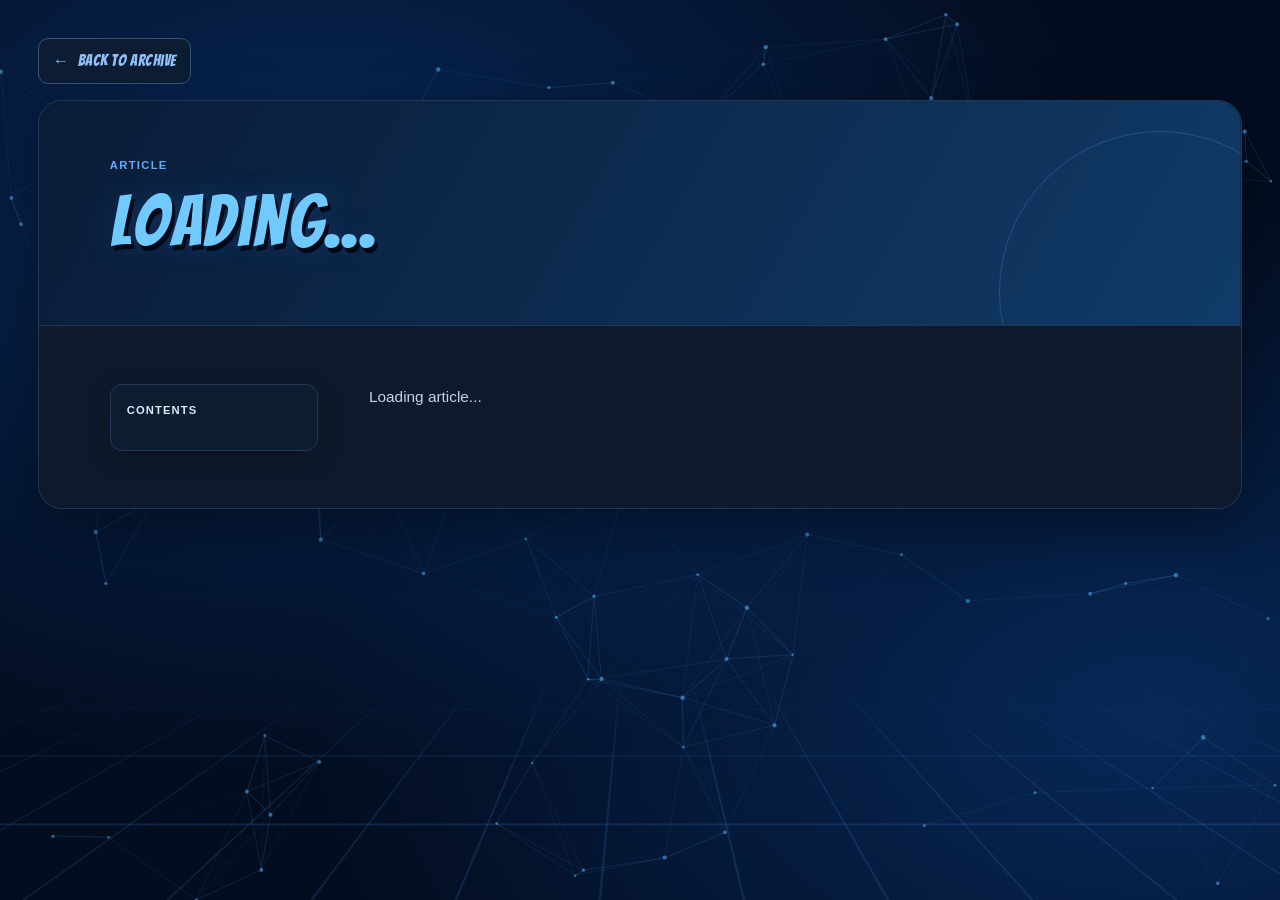
==== article.html @ d3d992bc "push" ====
<!DOCTYPE html>
<html lang="vi" data-theme="dark">
  <head>
    <meta charset="UTF-8" />
    <meta name="viewport" content="width=device-width, initial-scale=1.0" />
    <meta name="description" content="Security article detail page." />
    <title>Article</title>
    <link rel="icon" type="image/png" href="assets/images/monogram-logo.png" />
    <link rel="preload" href="assets/fonts/Bangers-Regular.ttf" as="font" type="font/ttf" crossorigin />
    <link rel="stylesheet" href="assets/css/styles.css?v=20260917-2" />
  </head>
  <body>
    <div class="network-background" aria-hidden="true">
      <canvas id="network-canvas"></canvas>
    </div>
    <main class="article-detail">
      <div class="article-toolbar">
        <a class="back-link" id="article-back" href="index.html">Back to archive</a>
      </div>

      <article class="detail-frame">
        <header class="detail-header">
          <p class="eyebrow" id="article-meta">Article</p>
          <h1 id="article-title">Loading...</h1>
          <time id="article-date"></time>
        </header>

        <div class="article-layout">
          <aside class="article-toc" id="article-toc-panel" aria-labelledby="toc-title">
            <p id="toc-title">Contents</p>
            <nav id="article-toc" aria-label="Mục lục bài viết"></nav>
          </aside>

          <div class="markdown-body" id="article-content">
            <p>Loading article...</p>
          </div>
        </div>
      </article>
    </main>

    <script src="assets/js/network.js?v=20260917-2"></script>
    <script src="assets/js/article.js"></script>
  </body>
</html>
---- assets/css/styles.css ----
@font-face {
  font-family: "Bangers";
  src: url("../fonts/Bangers-Regular.ttf") format("truetype");
  font-style: normal;
  font-weight: 400;
  font-display: swap;
}

:root {
  color-scheme: dark;
  --blue-950: #0b1830;
  --blue-900: #102447;
  --blue-800: #173b73;
  --blue-700: #1f57a8;
  --blue-600: #2872d4;
  --blue-500: #3b8bf0;
  --blue-400: #64a7f7;
  --blue-300: #9dcafb;
  --blue-200: #c9e2fc;
  --blue-100: #e6f2ff;
  --blue-50: #f3f8ff;
  --ink: #13213a;
  --muted: #65738a;
  --subtle: #92a0b4;
  --paper: #ffffff;
  --canvas: #f4f8fd;
  --surface: #f8fbff;
  --line: #dfe9f5;
  --line-strong: #cbdcee;
  --success: #25a875;
  --warning: #db8b27;
  --danger: #d85a70;
  --violet: #7b6bd6;
  --shadow-xs: 0 1px 2px rgba(21, 57, 97, 0.04);
  --shadow-sm: 0 8px 24px rgba(31, 87, 168, 0.07);
  --shadow-md: 0 20px 55px rgba(24, 68, 124, 0.12);
  --radius-sm: 10px;
  --radius-md: 16px;
  --radius-lg: 24px;
}

* { box-sizing: border-box; }

html { min-height: 100%; scroll-behavior: smooth; }

body {
  min-height: 100%;
  margin: 0;
  overflow-x: hidden;
  color: var(--ink);
  background: radial-gradient(circle at 10% 0%, rgba(100, 167, 247, 0.14), transparent 27rem), var(--canvas);
  font-family: Inter, "Segoe UI Variable", "Segoe UI", Roboto, Helvetica, Arial, sans-serif;
  font-size: 15px;
  line-height: 1.65;
  -webkit-font-smoothing: antialiased;
}

a { color: inherit; text-decoration: none; }
button, input { font: inherit; }
button, a { -webkit-tap-highlight-color: transparent; }
img { max-width: 100%; }

button:focus-visible,
a:focus-visible,
input:focus-visible { outline: 3px solid rgba(59, 139, 240, 0.23); outline-offset: 3px; }

h1, h2, h3, h4, p { margin-top: 0; }

.sr-only {
  position: absolute;
  width: 1px;
  height: 1px;
  padding: 0;
  margin: -1px;
  overflow: hidden;
  clip: rect(0, 0, 0, 0);
  white-space: nowrap;
  border: 0;
}

.app-shell { position: relative; width: 100%; min-height: 100svh; }

.profile-backdrop {
  position: fixed;
  inset: 0;
  z-index: 40;
  border: 0;
  background: rgba(11, 24, 48, 0.38);
  cursor: pointer;
  opacity: 0;
  pointer-events: none;
  transition: opacity 200ms ease;
  backdrop-filter: blur(5px);
}

.app-shell.profile-open .profile-backdrop { opacity: 1; pointer-events: auto; }

.profile-card {
  position: fixed;
  top: 1rem;
  left: 1rem;
  z-index: 50;
  display: flex;
  width: min(22rem, calc(100vw - 2rem));
  height: calc(100svh - 2rem);
  min-height: 34rem;
  flex-direction: column;
  border: 1px solid rgba(255, 255, 255, 0.14);
  border-radius: var(--radius-lg);
  padding: 2rem;
  overflow: auto;
  color: #fff;
  background: radial-gradient(circle at 80% 10%, rgba(100, 167, 247, 0.27), transparent 18rem), linear-gradient(160deg, #173b73 0%, #0b1830 72%);
  box-shadow: 0 32px 90px rgba(7, 27, 58, 0.3);
  transform: translateX(calc(-100% - 3rem));
  transition: transform 260ms cubic-bezier(0.2, 0.8, 0.2, 1);
}

.app-shell.profile-open .profile-card { transform: translateX(0); }

.profile-close {
  position: absolute;
  top: 1.1rem;
  right: 1.1rem;
  display: grid;
  width: 2.35rem;
  height: 2.35rem;
  place-items: center;
  border: 1px solid rgba(255, 255, 255, 0.14);
  border-radius: 50%;
  color: #ddebff;
  background: rgba(255, 255, 255, 0.07);
  cursor: pointer;
  font-size: 1.35rem;
  line-height: 1;
  transition: background 160ms ease, transform 160ms ease;
}

.profile-close:hover { background: rgba(255, 255, 255, 0.14); transform: rotate(6deg); }

.avatar {
  display: grid;
  width: 5.5rem;
  height: 5.5rem;
  margin-bottom: 1.35rem;
  place-items: center;
  border: 4px solid rgba(255, 255, 255, 0.13);
  border-radius: 22px;
  overflow: hidden;
  background: var(--blue-950);
  box-shadow: 0 14px 35px rgba(0, 0, 0, 0.2);
}

.avatar img,
.profile-toggle img { display: block; width: 100%; height: 100%; object-fit: cover; object-position: center; }

.role,
.eyebrow,
.card-kicker {
  margin-bottom: 0.55rem;
  color: var(--blue-600);
  font-size: 0.7rem;
  font-weight: 800;
  letter-spacing: 0.12em;
  text-transform: uppercase;
}

.profile-card .role { color: var(--blue-300); }
.profile-card h1 { margin-bottom: 0.6rem; font-size: 1.65rem; letter-spacing: -0.035em; line-height: 1.2; }
.bio, .project-item p, .lab-copy p, .blog-card p { color: var(--muted); }
.profile-card .bio { color: #b8c9df; font-size: 0.9rem; }

.profile-stats { display: grid; gap: 0; margin: 1.5rem 0; border-top: 1px solid rgba(255, 255, 255, 0.11); }
.profile-stats div { display: flex; align-items: center; justify-content: space-between; gap: 1rem; border-bottom: 1px solid rgba(255, 255, 255, 0.11); padding: 0.82rem 0; }
.profile-stats dt { color: #fff; font-size: 0.85rem; font-weight: 700; }
.profile-stats dd { margin: 0; color: #8fa6c3; font-size: 0.75rem; }

.skill-stack,
.profile-links,
.function-nav,
.tag-list,
.team-values { display: flex; flex-wrap: wrap; gap: 0.5rem; }

.skill-stack span,
.tag-list span,
.team-values span {
  border: 1px solid var(--blue-200);
  border-radius: 999px;
  padding: 0.26rem 0.62rem;
  color: var(--blue-700);
  background: var(--blue-50);
  font-size: 0.72rem;
  font-weight: 700;
}

.profile-card .skill-stack span { border-color: rgba(157, 202, 251, 0.22); color: #cbe4ff; background: rgba(100, 167, 247, 0.09); }
.profile-links { margin-top: auto; padding-top: 1.5rem; }

.profile-links a {
  flex: 1 1 6rem;
  border: 1px solid rgba(157, 202, 251, 0.2);
  border-radius: var(--radius-sm);
  padding: 0.65rem;
  color: #d8eaff;
  text-align: center;
  background: rgba(255, 255, 255, 0.04);
  font-size: 0.8rem;
  font-weight: 700;
  transition: color 160ms ease, background 160ms ease, border-color 160ms ease;
}

.profile-links a:hover { border-color: var(--blue-300); color: var(--blue-950); background: var(--blue-200); }

.workspace { display: grid; min-width: 0; min-height: 100svh; grid-template-rows: auto minmax(0, 1fr); }

.topbar {
  position: sticky;
  top: 0;
  z-index: 20;
  display: grid;
  min-height: 5.25rem;
  grid-template-columns: auto minmax(11rem, 1fr) auto;
  align-items: center;
  gap: 1rem;
  border-bottom: 1px solid rgba(203, 220, 238, 0.82);
  padding: 0.8rem clamp(1rem, 4vw, 4.5rem);
  background: rgba(255, 255, 255, 0.88);
  box-shadow: 0 1px 0 rgba(255, 255, 255, 0.8);
  backdrop-filter: blur(18px) saturate(145%);
}

.profile-toggle {
  position: relative;
  display: grid;
  width: 3.15rem;
  height: 3.15rem;
  place-items: center;
  border: 3px solid #fff;
  border-radius: 14px;
  padding: 0;
  overflow: visible;
  background: var(--blue-100);
  box-shadow: 0 0 0 1px var(--line-strong), var(--shadow-sm);
  cursor: pointer;
  transition: box-shadow 160ms ease, transform 160ms ease;
}

.profile-toggle img { border-radius: 10px; }
.profile-toggle:hover { box-shadow: 0 0 0 1px var(--blue-300), 0 10px 25px rgba(31, 87, 168, 0.15); transform: translateY(-2px); }

.profile-status { position: absolute; right: -0.15rem; bottom: -0.15rem; width: 0.78rem; height: 0.78rem; border: 2px solid #fff; border-radius: 50%; background: var(--success); }
.topbar-title { min-width: 0; }

.topbar-title span {
  display: block;
  margin-bottom: 0.12rem;
  overflow: hidden;
  color: var(--blue-600);
  font-size: 0.67rem;
  font-weight: 800;
  letter-spacing: 0.105em;
  text-overflow: ellipsis;
  text-transform: uppercase;
  white-space: nowrap;
}

.topbar h2 { margin-bottom: 0; color: var(--blue-950); font-size: 1.12rem; letter-spacing: -0.02em; line-height: 1.25; }

.function-nav { flex-wrap: nowrap; gap: 0.3rem; border: 1px solid var(--line); border-radius: 14px; padding: 0.3rem; background: var(--surface); }

.nav-button {
  display: flex;
  min-height: 2.65rem;
  align-items: center;
  gap: 0.45rem;
  border: 0;
  border-radius: 10px;
  padding: 0.52rem 0.78rem;
  color: var(--muted);
  background: transparent;
  cursor: pointer;
  font-size: 0.82rem;
  font-weight: 700;
  transition: color 160ms ease, background 160ms ease, box-shadow 160ms ease;
}

.nav-button svg { width: 1rem; height: 1rem; fill: none; stroke: currentColor; stroke-linecap: round; stroke-linejoin: round; stroke-width: 1.8; }
.nav-button:hover, .nav-button:focus-visible { color: var(--blue-700); background: var(--blue-100); }
.nav-button.active { color: #fff; background: linear-gradient(135deg, var(--blue-600), var(--blue-500)); box-shadow: 0 7px 16px rgba(40, 114, 212, 0.24); }

.panel-frame {
  position: relative;
  min-width: 0;
  min-height: 0;
  overflow: hidden;
  background: transparent;
}

.panel-frame::before {
  position: absolute;
  inset: 0;
  content: "";
  z-index: 0;
  background: transparent;
  transition: background 320ms ease;
  pointer-events: none;
}

.panel-frame[data-active-panel="team"],
.panel-frame:has(.content-panel.active[data-panel-content="team"]) {
  background: transparent;
}

.panel-frame[data-active-panel="team"]::before,
.panel-frame:has(.content-panel.active[data-panel-content="team"])::before {
  background: transparent;
}

.content-panel { position: relative; z-index: 2; width: min(1360px, 100%); min-height: calc(100svh - 5.25rem); margin: 0 auto; padding: clamp(2.25rem, 5vw, 5rem) clamp(1rem, 4vw, 4.5rem); }
.content-panel[hidden] { display: none; }

.panel-heading,
.writeups-header {
  position: relative;
  display: flex;
  min-height: 12.5rem;
  align-items: flex-end;
  justify-content: space-between;
  gap: 2rem;
  border: 1px solid rgba(157, 202, 251, 0.7);
  border-radius: var(--radius-lg);
  margin-bottom: 1.5rem;
  padding: clamp(1.35rem, 3.25vw, 2.15rem);
  overflow: hidden;
  background: linear-gradient(110deg, rgba(255, 255, 255, 0.9), rgba(244, 249, 255, 0.68));
  box-shadow: 0 18px 45px rgba(31, 87, 168, 0.1);
  backdrop-filter: blur(18px) saturate(130%);
}
.panel-heading::after,
.writeups-header::after {
  position: absolute;
  top: 1.25rem;
  right: 1.25rem;
  width: 3rem;
  height: 3px;
  border-radius: 999px;
  content: "";
  background: linear-gradient(90deg, var(--blue-500), var(--blue-300));
}
.panel-heading > div, .writeups-header > div:first-child { max-width: 45rem; }

.panel-heading h3,
.writeups-header h3,
.team-identity h3 { margin-bottom: 0.65rem; color: var(--blue-950); font-size: clamp(2rem, 4vw, 3.45rem); font-weight: 750; letter-spacing: -0.055em; line-height: 1; }

.panel-summary { max-width: 42rem; margin-bottom: 0; color: var(--muted); font-size: clamp(0.94rem, 1.5vw, 1.05rem); }

.archive-count { display: flex; min-width: 10.5rem; align-items: center; gap: 0.8rem; border: 1px solid rgba(157, 202, 251, 0.65); border-radius: 14px; padding: 0.8rem 0.95rem; background: rgba(255, 255, 255, 0.76); box-shadow: var(--shadow-xs); backdrop-filter: blur(10px); }
.archive-count strong { color: var(--blue-600); font-size: 1.7rem; font-variant-numeric: tabular-nums; letter-spacing: -0.06em; line-height: 1; }
.archive-count span { border-left: 1px solid var(--line); padding-left: 0.95rem; color: var(--muted); font-size: 0.69rem; font-weight: 700; letter-spacing: 0.055em; line-height: 1.35; text-transform: uppercase; }

.writeup-tools { display: grid; grid-template-columns: minmax(0, 1fr) minmax(16rem, 21rem); align-items: center; gap: 1rem; border: 1px solid rgba(203, 220, 238, 0.8); border-radius: var(--radius-md); margin-bottom: 1rem; padding: 0.85rem; background: rgba(248, 251, 255, 0.72); }
.tournament-filter { display: flex; min-width: 0; align-items: center; gap: 0.7rem; padding: 0.2rem 0.1rem; overflow-x: auto; scrollbar-width: thin; }
.writeup-view-label { display: flex; min-width: 0; flex-direction: column; line-height: 1.35; }
.writeup-view-label strong { color: var(--blue-900); font-size: 0.8rem; letter-spacing: 0.02em; }
.writeup-view-label small { color: var(--muted); font-size: 0.72rem; }
.writeup-back { flex: 0 0 auto; border: 1px solid var(--blue-200); border-radius: 9px; padding: 0.48rem 0.72rem; color: var(--blue-700); background: var(--blue-50); cursor: pointer; font-size: 0.74rem; font-weight: 800; transition: border-color 160ms ease, background 160ms ease, transform 160ms ease; }
.writeup-back::before { margin-right: 0.35rem; content: "←"; }
.writeup-back:hover, .writeup-back:focus-visible { border-color: var(--blue-400); background: var(--blue-100); transform: translateX(-2px); }
.writeup-current-event { min-width: 0; overflow: hidden; color: var(--muted); font-size: 0.76rem; font-weight: 750; text-overflow: ellipsis; white-space: nowrap; }
.writeup-search { position: relative; }
.writeup-search::before { position: absolute; top: 50%; left: 1rem; width: 0.72rem; height: 0.72rem; border: 2px solid var(--subtle); border-radius: 50%; content: ""; transform: translateY(-62%); pointer-events: none; }
.writeup-search::after { position: absolute; top: 55%; left: 1.74rem; width: 0.42rem; height: 2px; border-radius: 2px; content: ""; background: var(--subtle); transform: rotate(45deg); pointer-events: none; }

.writeup-search input { width: 100%; height: 3rem; border: 1px solid var(--line-strong); border-radius: 12px; padding: 0 1rem 0 2.8rem; color: var(--ink); background: rgba(255, 255, 255, 0.9); box-shadow: var(--shadow-xs); outline: 0; transition: border-color 160ms ease, box-shadow 160ms ease; }
.writeup-search input:focus { border-color: var(--blue-400); box-shadow: 0 0 0 4px rgba(59, 139, 240, 0.1); }
.writeup-search input::placeholder { color: var(--subtle); }

.filter-chip,
.achievement-tab { flex: 0 0 auto; min-height: 2.6rem; border: 1px solid var(--line); border-radius: 10px; padding: 0.48rem 0.82rem; color: var(--muted); background: rgba(255, 255, 255, 0.74); cursor: pointer; font-size: 0.76rem; font-weight: 750; transition: border-color 160ms ease, color 160ms ease, background 160ms ease, transform 160ms ease; }

.filter-chip:hover, .filter-chip:focus-visible, .filter-chip.active,
.achievement-tab:hover, .achievement-tab:focus-visible, .achievement-tab.active { border-color: var(--blue-300); color: var(--blue-700); background: var(--blue-100); }
.filter-chip.active, .achievement-tab.active { box-shadow: inset 0 0 0 1px rgba(59, 139, 240, 0.08); }

.writeup-grid,
.lab-grid,
.blog-grid { display: grid; grid-template-columns: repeat(3, minmax(0, 1fr)); gap: 1rem; }
.lab-grid { max-width: 68rem; grid-template-columns: repeat(2, minmax(0, 1fr)); }

.writeup-card,
.lab-card,
.blog-card { position: relative; display: flex; min-height: 14.5rem; flex-direction: column; border: 1px solid rgba(201, 220, 241, 0.92); border-radius: var(--radius-md); padding: 1.35rem; overflow: hidden; background: linear-gradient(145deg, rgba(255, 255, 255, 0.96), rgba(242, 248, 255, 0.9)); box-shadow: 0 10px 28px rgba(31, 87, 168, 0.07); backdrop-filter: blur(10px); transition: border-color 180ms ease, box-shadow 180ms ease, transform 180ms ease; }

.event-card { width: 100%; color: inherit; cursor: pointer; text-align: left; }
.event-label { color: var(--blue-600); font-weight: 850; }
.event-categories { display: flex; flex-wrap: wrap; gap: 0.4rem; margin-top: 0.15rem; }
.event-categories .category { border: 1px solid var(--blue-200); border-radius: 999px; padding: 0.18rem 0.52rem; background: rgba(255, 255, 255, 0.72); font-size: 0.68rem; }
.event-open { margin-top: auto; padding-top: 1.15rem; color: var(--blue-700); font-size: 0.76rem; font-weight: 800; }

.writeup-card::before, .lab-card::before, .blog-card::before { position: absolute; inset: 0 0 auto; width: auto; height: 3px; content: ""; background: linear-gradient(90deg, var(--blue-600), var(--blue-300) 58%, transparent); opacity: 0.85; transition: opacity 180ms ease; }
.writeup-card::after, .lab-card::after, .blog-card::after { position: absolute; right: 1.2rem; bottom: 1.2rem; width: 2.15rem; height: 2.15rem; border-radius: 50%; color: var(--blue-600); content: "↗"; background: var(--blue-100); text-align: center; font-size: 1rem; font-weight: 700; line-height: 2.15rem; }
.writeup-card.event-card::after { content: "→"; }

.writeup-card:hover, .writeup-card:focus-visible,
.lab-card:hover, .lab-card:focus-visible,
.blog-card:hover, .blog-card:focus-visible { border-color: var(--blue-300); box-shadow: var(--shadow-sm); transform: translateY(-4px); }
.writeup-card:hover::before, .lab-card:hover::before, .blog-card:hover::before { opacity: 1; }
.writeup-card[hidden] { display: none; }

.writeup-meta, .blog-meta, .lab-meta, .lab-footer { display: flex; align-items: center; justify-content: space-between; gap: 0.75rem; }
.writeup-meta, .blog-meta { color: var(--muted); font-size: 0.69rem; font-weight: 700; letter-spacing: 0.045em; text-transform: uppercase; }
.category { color: var(--blue-600); font-weight: 800; }
.category.reversing { color: var(--violet); }
.category.pwn { color: var(--danger); }

.writeup-card h4, .lab-copy h4, .blog-card h4 { margin: 1.3rem 0 0.65rem; color: var(--blue-950); font-size: 1.18rem; letter-spacing: -0.025em; line-height: 1.35; }
.writeup-card time { margin-top: auto; padding-top: 1.2rem; color: var(--subtle); font-size: 0.76rem; font-weight: 650; }
.writeup-card.event-card time { margin-top: 0; padding-top: 0.25rem; }

.empty-search, .lab-empty, .load-error { grid-column: 1 / -1; border: 1px dashed var(--blue-300); border-radius: var(--radius-md); padding: 2.2rem; color: var(--muted); background: rgba(255, 255, 255, 0.65); text-align: center; }
.empty-search strong, .lab-empty strong { display: block; margin-bottom: 0.25rem; color: var(--blue-900); }
.empty-search p { margin: 0; }

.project-list { display: grid; gap: 0.85rem; }
.project-item { display: grid; grid-template-columns: minmax(0, 1fr) minmax(15rem, auto); align-items: center; gap: 2rem; border: 1px solid var(--line); border-radius: var(--radius-md); padding: 1.5rem; background: rgba(255, 255, 255, 0.92); box-shadow: var(--shadow-xs); transition: border-color 180ms ease, box-shadow 180ms ease, transform 180ms ease; }
.project-item:hover { border-color: var(--blue-300); box-shadow: var(--shadow-sm); transform: translateY(-2px); }
.project-item h4 { margin-bottom: 0.45rem; color: var(--blue-950); font-size: 1.15rem; letter-spacing: -0.02em; }
.project-item p:last-child { margin-bottom: 0; }
.project-aside { display: flex; flex-direction: column; align-items: flex-end; gap: 0.9rem; }
.tag-list { justify-content: flex-end; }
.project-read { display: inline-flex; align-items: center; gap: 0.4rem; color: var(--blue-600); font-size: 0.8rem; font-weight: 800; }
.project-read::after { content: "→"; transition: transform 160ms ease; }
.project-read:hover::after { transform: translateX(3px); }

.lab-card { min-height: 18rem; }
.lab-meta { color: var(--muted); font-size: 0.72rem; font-weight: 750; }
.lab-copy .card-kicker {
  display: inline-flex;
  width: fit-content;
  align-items: center;
  gap: 0.4rem;
  margin: 1.1rem 0 0;
  border: 1px solid var(--blue-200);
  border-radius: 999px;
  padding: 0.22rem 0.62rem;
  color: var(--blue-700);
  background: var(--blue-50);
  font-size: 0.7rem;
  font-weight: 750;
  letter-spacing: 0.015em;
  text-transform: none;
}
.lab-copy .card-kicker::before {
  width: 0.38rem;
  height: 0.38rem;
  border-radius: 50%;
  content: "";
  background: var(--blue-500);
  box-shadow: 0 0 0 3px rgba(59, 139, 240, 0.1);
}
.lab-copy h4 { margin-top: 0.8rem; }
.lab-copy p:last-child { margin-bottom: 0; font-size: 0.86rem; }
.lab-footer {
  display: grid;
  grid-template-columns: minmax(0, 1fr);
  justify-items: start;
  gap: 0.85rem;
  margin-top: auto;
  padding-top: 1.25rem;
  padding-right: 2.7rem;
}
.lab-footer .tag-list { width: 100%; justify-content: flex-start; }
.lab-footer .tag-list span { padding-inline: 0.7rem; }

.lab-difficulty, .lab-status { display: inline-flex; align-items: center; border: 1px solid var(--line-strong); border-radius: 999px; padding: 0.22rem 0.56rem; font-size: 0.67rem; font-weight: 800; text-transform: uppercase; }
.lab-difficulty.easy { border-color: #b7e4d2; color: #21805f; background: #edfaf5; }
.lab-difficulty.medium { border-color: #f2d09f; color: #9b621e; background: #fff8ed; }
.lab-difficulty.hard { border-color: #efbcc5; color: #a23c50; background: #fff2f5; }
.lab-difficulty.insane { border-color: #cec4ef; color: #6755ad; background: #f5f2ff; }
.lab-status { border: 0; padding-left: 0; color: var(--muted); background: transparent; }
.lab-status::before { width: 0.44rem; height: 0.44rem; margin-right: 0.42rem; border-radius: 50%; content: ""; background: var(--subtle); }
.lab-status.completed::before { background: var(--success); box-shadow: 0 0 0 4px rgba(37, 168, 117, 0.1); }
.lab-status.active::before, .lab-status.in-progress::before { background: var(--blue-500); box-shadow: 0 0 0 4px rgba(59, 139, 240, 0.1); }

.blog-card { min-height: 17rem; }
.blog-meta span { color: var(--blue-600); }
.blog-card p { margin-bottom: 1.25rem; font-size: 0.88rem; }
.blog-card .tag-list { margin-top: auto; padding-right: 2.7rem; justify-content: flex-start; }

.team-layout { display: grid; grid-template-columns: minmax(18rem, 0.72fr) minmax(0, 1.28fr); gap: clamp(1.5rem, 5vw, 5rem); }
.team-identity {
  position: relative;
  display: flex;
  min-height: 30rem;
  align-self: start;
  flex-direction: column;
  border: 1px solid rgba(100, 167, 247, 0.35);
  border-radius: var(--radius-lg);
  padding: clamp(1.5rem, 4vw, 2.5rem);
  overflow: hidden;
  color: #fff;
  background: linear-gradient(145deg, rgba(5, 23, 49, 0.76), rgba(7, 40, 78, 0.44));
  box-shadow: 0 24px 55px rgba(8, 35, 70, 0.22);
  backdrop-filter: blur(16px) saturate(125%);
}
.team-title-row { display: flex; align-items: center; gap: 1rem; }
.team-logo { width: 4.5rem; height: 4.5rem; border: 4px solid rgba(255, 255, 255, 0.78); border-radius: 18px; object-fit: cover; background: #fff; box-shadow: 0 10px 28px rgba(0, 0, 0, 0.24); }
.team-identity h3 { margin-bottom: 0; color: #fff; font-size: clamp(1.9rem, 3vw, 2.65rem); font-weight: 730; letter-spacing: -0.045em; line-height: 1.1; text-shadow: 0 4px 18px rgba(0, 0, 0, 0.32); }
.team-description-box { margin-top: 2rem; border: 1px solid rgba(157, 202, 251, 0.25); border-left: 3px solid #63c8ff; border-radius: 0 var(--radius-sm) var(--radius-sm) 0; padding: 1rem 1.2rem; background: rgba(6, 30, 61, 0.58); box-shadow: 0 12px 30px rgba(0, 0, 0, 0.14); backdrop-filter: blur(12px); }
.team-description-box span { display: block; margin-bottom: 0.25rem; color: #80d4ff; font-size: 0.68rem; font-weight: 800; letter-spacing: 0.1em; text-transform: uppercase; }
.team-description-box strong { color: #fff; font-size: 1.05rem; }
.team-quote { max-width: 20rem; margin: auto 0 0; color: #d2e8fb; font-size: 0.86rem; font-style: italic; text-shadow: 0 2px 10px rgba(0, 0, 0, 0.3); }
.team-achievements { min-width: 0; padding-top: 0.5rem; }
.panel-frame[data-active-panel="team"] .team-achievements .eyebrow,
.panel-frame:has(.content-panel.active[data-panel-content="team"]) .team-achievements .eyebrow { color: var(--blue-700); }
.panel-frame[data-active-panel="team"] .achievement-heading h4,
.panel-frame:has(.content-panel.active[data-panel-content="team"]) .achievement-heading h4 { color: var(--blue-950); }
.panel-frame[data-active-panel="team"] .achievement-heading a,
.panel-frame:has(.content-panel.active[data-panel-content="team"]) .achievement-heading a { color: var(--blue-700); }
.panel-frame[data-active-panel="team"] .achievement-note,
.panel-frame:has(.content-panel.active[data-panel-content="team"]) .achievement-note { color: var(--muted); }

.panel-frame[data-active-panel="team"] .rank-cards div,
.panel-frame:has(.content-panel.active[data-panel-content="team"]) .rank-cards div {
  border-color: rgba(173, 213, 250, 0.4);
  background: linear-gradient(145deg, rgba(255, 255, 255, 0.82), rgba(227, 242, 255, 0.68));
  box-shadow: 0 18px 42px rgba(0, 12, 31, 0.2);
  backdrop-filter: blur(18px) saturate(135%);
}

.panel-frame[data-active-panel="team"] .achievement-table-wrap,
.panel-frame:has(.content-panel.active[data-panel-content="team"]) .achievement-table-wrap {
  border-color: rgba(173, 213, 250, 0.4);
  background: rgba(244, 249, 255, 0.74);
  box-shadow: 0 22px 50px rgba(0, 12, 31, 0.22);
  backdrop-filter: blur(20px) saturate(130%);
}

.panel-frame[data-active-panel="team"] .achievement-table th,
.panel-frame:has(.content-panel.active[data-panel-content="team"]) .achievement-table th {
  background: rgba(226, 241, 255, 0.7);
}

.panel-frame[data-active-panel="team"] .achievement-table td,
.panel-frame:has(.content-panel.active[data-panel-content="team"]) .achievement-table td {
  color: #52677e;
  background: rgba(255, 255, 255, 0.24);
}

.panel-frame[data-active-panel="team"] .achievement-tab,
.panel-frame:has(.content-panel.active[data-panel-content="team"]) .achievement-tab {
  border-color: rgba(173, 213, 250, 0.48);
  background: rgba(240, 248, 255, 0.7);
  backdrop-filter: blur(12px);
}

.achievement-heading { display: flex; align-items: flex-end; justify-content: space-between; gap: 1rem; margin-bottom: 1.25rem; }
.achievement-heading h4 { margin-bottom: 0; color: var(--blue-950); font-size: 1.65rem; letter-spacing: -0.035em; }
.achievement-heading a, .achievement-table a { color: var(--blue-600); font-weight: 750; }
.achievement-tabs { display: flex; gap: 0.45rem; margin-bottom: 1rem; }
.rank-cards { display: grid; grid-template-columns: repeat(2, minmax(0, 1fr)); gap: 0.8rem; margin-bottom: 1.35rem; }
.rank-cards div { border: 1px solid var(--line); border-radius: var(--radius-md); padding: 1rem 1.15rem; background: #fff; box-shadow: var(--shadow-xs); }
.rank-cards span { display: block; color: var(--muted); font-size: 0.68rem; font-weight: 750; letter-spacing: 0.06em; text-transform: uppercase; }
.rank-cards strong { display: block; margin-top: 0.15rem; color: var(--blue-600); font-size: 1.9rem; letter-spacing: -0.05em; }

.achievement-table-wrap { overflow: auto; border: 1px solid var(--line); border-radius: var(--radius-md); background: #fff; box-shadow: var(--shadow-xs); }
.achievement-table { width: 100%; border-collapse: collapse; font-size: 0.79rem; }
.achievement-table th, .achievement-table td { border-bottom: 1px solid var(--line); padding: 0.85rem 1rem; text-align: left; white-space: nowrap; }
.achievement-table tr:last-child td { border-bottom: 0; }
.achievement-table th { color: var(--blue-800); background: var(--blue-50); font-size: 0.65rem; letter-spacing: 0.08em; text-transform: uppercase; }
.achievement-table td { color: var(--muted); }
.certificate-actions { display: flex; gap: 0.4rem; }
.certificate-actions a { border: 1px solid var(--blue-200); border-radius: 7px; padding: 0.25rem 0.5rem; color: var(--blue-600); background: var(--blue-50); font-size: 0.7rem; }
.certificate-actions a:hover { border-color: var(--blue-400); background: var(--blue-100); }
.achievement-note { margin: 0.75rem 0 0; color: var(--muted); font-size: 0.73rem; }

/* Article detail */
.article-detail { min-height: 100svh; padding: clamp(1rem, 3vw, 2.5rem); overflow-x: clip; background: radial-gradient(circle at 90% 0%, rgba(100, 167, 247, 0.16), transparent 28rem), var(--canvas); }
.back-link { display: inline-flex; align-items: center; gap: 0.5rem; margin: 0 auto 1rem; border: 1px solid var(--line-strong); border-radius: 10px; padding: 0.55rem 0.85rem; color: var(--blue-700); background: rgba(255, 255, 255, 0.85); font-size: 0.78rem; font-weight: 750; transition: border-color 160ms ease, background 160ms ease, transform 160ms ease; }
.back-link::before { content: "←"; }
.back-link:hover { border-color: var(--blue-300); background: var(--blue-100); transform: translateX(-2px); }
.detail-frame { width: min(1260px, 100%); margin: 0 auto; border: 1px solid var(--line); border-radius: var(--radius-lg); overflow: visible; background: #fff; box-shadow: var(--shadow-md); }

.detail-header { position: relative; border-bottom: 1px solid var(--line); border-radius: var(--radius-lg) var(--radius-lg) 0 0; padding: clamp(1.6rem, 4.5vw, 3.4rem) clamp(1.35rem, 5.5vw, 4.75rem); overflow: hidden; background-image: linear-gradient(90deg, rgba(255, 255, 255, 0.97), rgba(255, 255, 255, 0.72) 62%, rgba(230, 242, 255, 0.16)), url("../images/backgrounds/portfolio-hero.png"); background-position: center; background-size: cover; }
.detail-header::after { position: absolute; right: -5rem; bottom: -8rem; width: 20rem; height: 20rem; border: 1px solid rgba(100, 167, 247, 0.24); border-radius: 50%; content: ""; }
.detail-header h1 { position: relative; z-index: 1; max-width: 54rem; margin-bottom: 0.65rem; color: var(--blue-950); font-size: clamp(2rem, 4.5vw, 3.45rem); letter-spacing: -0.055em; line-height: 1.04; }
.detail-header time { position: relative; z-index: 1; color: var(--muted); font-size: 0.8rem; font-weight: 650; }

.article-layout { display: grid; grid-template-columns: 13rem minmax(0, 1fr); align-items: start; gap: clamp(1.5rem, 4vw, 3.5rem); border-radius: 0 0 var(--radius-lg) var(--radius-lg); padding: clamp(1.6rem, 4.5vw, 3.75rem) clamp(1.35rem, 5.5vw, 4.75rem); background: #fff; }
.article-layout.without-toc { grid-template-columns: minmax(0, 1fr); }
.article-toc { position: sticky; top: 1rem; z-index: 8; align-self: start; max-height: calc(100svh - 2rem); border: 1px solid var(--line); border-radius: 12px; padding: 1rem; overflow: auto; background: rgba(248, 251, 255, 0.92); box-shadow: var(--shadow-sm); backdrop-filter: blur(14px); }
.article-toc > p { margin-bottom: 0.9rem; color: var(--blue-900); font-size: 0.7rem; font-weight: 850; letter-spacing: 0.1em; text-transform: uppercase; }
.article-toc nav { display: grid; gap: 0.18rem; }
.toc-link { border-left: 2px solid transparent; padding: 0.44rem 0.65rem; color: var(--muted); font-size: 0.78rem; line-height: 1.35; transition: border-color 160ms ease, color 160ms ease, background 160ms ease; }
.toc-link:hover { color: var(--blue-700); background: var(--blue-50); }
.toc-link.active { border-left-color: var(--blue-500); color: var(--blue-700); background: var(--blue-100); font-weight: 750; }
.toc-level-1 { padding-left: 1.15rem; }
.toc-level-2 { padding-left: 1.65rem; }
.toc-level-3 { padding-left: 2.15rem; }

.markdown-body { min-width: 0; color: #33425a; font-size: 0.96rem; }
.markdown-body p { margin-bottom: 1rem; }
.markdown-body li { margin-bottom: 0.42rem; }
.markdown-body a { color: var(--blue-600); font-weight: 700; text-decoration: underline; text-decoration-color: var(--blue-200); text-underline-offset: 3px; }
.markdown-body img, .markdown-image { display: block; width: auto; max-width: 100%; height: auto; margin: 1.6rem 0; border: 1px solid var(--line); border-radius: var(--radius-md); box-shadow: var(--shadow-sm); }

.markdown-body h1, .markdown-body h2, .markdown-body h3, .markdown-body h4, .markdown-body h5, .markdown-body h6 { margin: 2rem 0 0.8rem; color: var(--blue-950); letter-spacing: -0.025em; line-height: 1.3; scroll-margin-top: 1.5rem; }
.markdown-body h1 { font-size: 1.85rem; }
.markdown-body h2 { border-bottom: 1px solid var(--line); padding-bottom: 0.55rem; font-size: 1.45rem; }
.markdown-body h3, .markdown-body h4, .markdown-body h5, .markdown-body h6 { font-size: 1.12rem; }
.markdown-body ul, .markdown-body ol { margin: 0 0 1rem; padding-left: 1.35rem; }
.markdown-body blockquote { margin: 1.2rem 0; border-left: 3px solid var(--blue-500); border-radius: 0 var(--radius-sm) var(--radius-sm) 0; padding: 0.75rem 1rem; color: var(--muted); background: var(--blue-50); }
.markdown-body blockquote p { margin-bottom: 0; }
.markdown-body hr { height: 1px; border: 0; margin: 2rem 0; background: var(--line); }
.markdown-body :not(pre) > code { border: 1px solid var(--blue-200); border-radius: 5px; padding: 0.12rem 0.34rem; color: var(--blue-700); background: var(--blue-50); }

.code-block { min-width: 0; max-width: 100%; margin: 1.4rem 0; border: 1px solid #203653; border-radius: 13px; overflow: hidden; background: #0d1c31; box-shadow: 0 12px 30px rgba(10, 28, 49, 0.14); }
.code-toolbar { display: flex; min-height: 2.75rem; align-items: center; justify-content: space-between; border-bottom: 1px solid rgba(255, 255, 255, 0.08); padding: 0 0.55rem 0 0.85rem; color: #9fb1c8; background: #13243a; }
.code-toggle, .code-copy { border: 0; color: inherit; background: transparent; cursor: pointer; }
.code-toggle { display: flex; align-items: center; gap: 0.55rem; padding: 0.5rem 0; font-size: 0.72rem; font-weight: 750; }
.code-chevron { width: 0.52rem; height: 0.52rem; border-right: 2px solid currentColor; border-bottom: 2px solid currentColor; transform: rotate(45deg) translateY(-2px); transition: transform 160ms ease; }
.code-block.is-collapsed .code-chevron { transform: rotate(-45deg); }
.code-copy { display: grid; width: 2rem; height: 2rem; place-items: center; border-radius: 7px; }
.code-copy:hover, .code-copy.is-copied { color: var(--blue-300); background: rgba(100, 167, 247, 0.1); }
.copy-icon { position: relative; display: block; width: 0.82rem; height: 0.82rem; }
.copy-icon::before, .copy-icon::after { position: absolute; width: 0.58rem; height: 0.68rem; border: 1.5px solid currentColor; border-radius: 2px; content: ""; }
.copy-icon::before { top: 0.18rem; left: 0; }
.copy-icon::after { top: 0; left: 0.22rem; background: #13243a; }
.code-block pre { width: 100%; min-width: 0; max-width: 100%; margin: 0; padding: 1rem 0; overflow-x: auto; overflow-y: hidden; color: #d8e6f5; background: #0d1c31; line-height: 1.65; tab-size: 2; }
.code-line { display: grid; min-width: max-content; grid-template-columns: 3.2rem minmax(0, 1fr); padding-right: 1.25rem; }
.code-line::before { padding-right: 0.85rem; color: #57708f; content: attr(data-line); text-align: right; user-select: none; }
.code-line-content { white-space: pre; }
code { font-family: "Cascadia Code", "SFMono-Regular", Consolas, monospace; font-size: 0.86rem; }
del { color: var(--muted); text-decoration-color: var(--danger); }

@keyframes sectionReveal {
  from { opacity: 0; transform: translateY(18px); filter: blur(4px); }
  to { opacity: 1; transform: translateY(0); filter: blur(0); }
}

@keyframes cardRise {
  from { opacity: 0; transform: translateY(14px) scale(0.985); }
  to { opacity: 1; transform: translateY(0) scale(1); }
}

@keyframes accentSweep {
  from { transform: scaleX(0); transform-origin: left; }
  to { transform: scaleX(1); transform-origin: left; }
}

@keyframes softPulse {
  0%, 100% { box-shadow: 0 0 0 0 rgba(59, 139, 240, 0); }
  50% { box-shadow: 0 0 0 7px rgba(59, 139, 240, 0.08); }
}

.content-panel.active .panel-heading,
.content-panel.active .writeups-header,
.article-detail .detail-header {
  animation: sectionReveal 520ms cubic-bezier(0.16, 1, 0.3, 1) both;
}

.content-panel.active .writeup-tools,
.content-panel.active .project-list,
.content-panel.active .lab-grid,
.content-panel.active .blog-grid,
.content-panel.active .team-layout,
.article-detail .article-layout {
  animation: sectionReveal 560ms 90ms cubic-bezier(0.16, 1, 0.3, 1) both;
}

.content-panel.active .writeup-card,
.content-panel.active .project-item,
.content-panel.active .lab-card,
.content-panel.active .blog-card,
.content-panel.active .rank-cards div,
.content-panel.active .achievement-table tbody tr {
  animation: cardRise 480ms cubic-bezier(0.16, 1, 0.3, 1) both;
}

.content-panel.active :is(.writeup-card, .project-item, .lab-card, .blog-card, .rank-cards div, .achievement-table tbody tr):nth-child(2) { animation-delay: 55ms; }
.content-panel.active :is(.writeup-card, .project-item, .lab-card, .blog-card, .rank-cards div, .achievement-table tbody tr):nth-child(3) { animation-delay: 100ms; }
.content-panel.active :is(.writeup-card, .project-item, .lab-card, .blog-card, .rank-cards div, .achievement-table tbody tr):nth-child(4) { animation-delay: 145ms; }
.content-panel.active :is(.writeup-card, .project-item, .lab-card, .blog-card, .rank-cards div, .achievement-table tbody tr):nth-child(n + 5) { animation-delay: 180ms; }

.content-panel.active .panel-heading::after,
.content-panel.active .writeups-header::after { animation: accentSweep 600ms 260ms ease both; }
.content-panel.active .archive-count { animation: softPulse 2.8s 700ms ease-in-out 2; }

.article-detail .back-link { animation: sectionReveal 420ms ease both; }
.article-detail .article-toc { animation: cardRise 480ms 180ms ease both; }
.article-detail .markdown-body { animation: sectionReveal 520ms 220ms ease both; }

@media (max-width: 1080px) {
  .topbar { grid-template-columns: auto minmax(8rem, 1fr) auto; }
  .nav-button { padding-inline: 0.68rem; }
  .nav-button svg { display: none; }
  .writeup-grid, .lab-grid, .blog-grid { grid-template-columns: repeat(2, minmax(0, 1fr)); }
  .team-layout { grid-template-columns: 1fr; }
  .team-identity { min-height: 25rem; }
}

@media (max-width: 760px) {
  .panel-frame { background-attachment: scroll; }
  .topbar { position: relative; grid-template-columns: auto minmax(0, 1fr); padding: 0.8rem 1rem 0; }
  .function-nav { grid-column: 1 / -1; width: calc(100% + 2rem); margin-left: -1rem; border-width: 1px 0 0; border-radius: 0; padding: 0.45rem 0.7rem; overflow-x: auto; background: rgba(248, 251, 255, 0.92); }
  .nav-button { flex: 1 0 auto; justify-content: center; min-height: 2.45rem; padding: 0.45rem 0.7rem; }
  .nav-button svg { display: block; }
  .content-panel { min-height: calc(100svh - 8.5rem); padding-top: 2.4rem; }
  .panel-heading, .writeups-header { min-height: 0; align-items: flex-start; flex-direction: column; gap: 1rem; padding: 1.35rem; }
  .panel-heading h3, .writeups-header h3 { font-size: clamp(2rem, 10vw, 2.75rem); }
  .archive-count { min-width: 0; }
  .writeup-tools { grid-template-columns: 1fr; }
  .writeup-search { grid-row: 1; }
  .project-item { grid-template-columns: 1fr; gap: 1.25rem; }
  .project-aside { align-items: flex-start; }
  .project-aside .tag-list { justify-content: flex-start; }
  .article-detail { padding: 0; }
  .detail-frame { border-width: 0; border-radius: 0; }
  .back-link { margin: 0.8rem; }
  .article-layout { grid-template-columns: 1fr; gap: 1rem; }
  .article-toc {
    position: sticky;
    top: 0;
    z-index: 15;
    width: calc(100% + 2.7rem);
    max-height: none;
    margin: 0 -1.35rem;
    border-width: 1px 0;
    border-radius: 0;
    padding: 0.62rem 1rem;
    overflow: hidden;
    background: rgba(248, 251, 255, 0.94);
    box-shadow: 0 8px 24px rgba(31, 87, 168, 0.1);
    backdrop-filter: blur(16px) saturate(140%);
  }
  .article-toc > p { display: none; }
  .article-toc nav { display: flex; gap: 0.35rem; overflow-x: auto; scrollbar-width: thin; }
  .toc-link { flex: 0 0 auto; border-left: 0; border-bottom: 2px solid transparent; border-radius: 8px; padding: 0.45rem 0.65rem; white-space: nowrap; }
  .toc-link.active { border-left-color: transparent; border-bottom-color: var(--blue-500); }
  .toc-level-1, .toc-level-2, .toc-level-3 { padding-left: 0.65rem; }
}

@media (max-width: 560px) {
  body { font-size: 14px; }
  .topbar-title span { max-width: 13rem; }
  .nav-button { font-size: 0.75rem; }
  .nav-button svg { display: none; }
  .writeup-grid, .lab-grid, .blog-grid { grid-template-columns: 1fr; }
  .writeup-card { min-height: 12.5rem; }
  .profile-card { top: 0.5rem; left: 0.5rem; width: calc(100vw - 1rem); height: calc(100svh - 1rem); border-radius: 20px; padding: 1.5rem; }
  .team-title-row { align-items: flex-start; flex-direction: column; }
  .rank-cards { grid-template-columns: 1fr; }
  .achievement-heading { align-items: flex-start; flex-direction: column; }
  .lab-footer { align-items: flex-start; flex-direction: column; }
  .lab-footer .tag-list { justify-content: flex-start; }
  .detail-header { padding-block: 1.5rem; }
  .detail-header h1 { font-size: 2rem; }
}

@media (prefers-reduced-motion: reduce) {
  *, *::before, *::after { scroll-behavior: auto !important; transition-duration: 0.01ms !important; animation-duration: 0.01ms !important; animation-iteration-count: 1 !important; }
}

.article-toolbar { display: flex; width: min(1260px, 100%); align-items: center; justify-content: space-between; gap: 0.75rem; margin: 0 auto 1rem; }
.article-toolbar .back-link { margin: 0; }

/* Dark theme */
[data-theme="dark"] {
  --blue-950: #edf4ff;
  --blue-900: #dbe9ff;
  --blue-800: #c0d6f4;
  --blue-700: #8fc0fb;
  --blue-600: #65a8f7;
  --blue-500: #77b8ff;
  --blue-400: #9bcaff;
  --blue-300: #b7d9ff;
  --blue-200: #395c86;
  --blue-100: #1c3658;
  --blue-50: #142a47;
  --ink: #e9f2ff;
  --muted: #a9bad0;
  --subtle: #7e94ae;
  --paper: #0e1a2c;
  --canvas: #07111f;
  --surface: #0e1d31;
  --line: #213957;
  --line-strong: #345274;
  --shadow-xs: 0 1px 2px rgba(0, 0, 0, 0.22);
  --shadow-sm: 0 8px 24px rgba(0, 0, 0, 0.24);
  --shadow-md: 0 20px 55px rgba(0, 0, 0, 0.35);
}

[data-theme="dark"] body {
  color: var(--ink);
  background: radial-gradient(circle at 10% 0%, rgba(100, 167, 247, 0.14), transparent 27rem), var(--canvas);
}

[data-theme="dark"] .topbar {
  border-bottom-color: rgba(52, 82, 116, 0.72);
  background: rgba(9, 22, 39, 0.9);
  box-shadow: 0 1px 0 rgba(255, 255, 255, 0.03);
}

[data-theme="dark"] .profile-toggle { border-color: #142a47; background: var(--blue-100); }
[data-theme="dark"] .profile-status { border-color: #142a47; }
[data-theme="dark"] .panel-frame { background: transparent; }
[data-theme="dark"] .panel-frame::before { background: transparent; }

[data-theme="dark"] .panel-heading,
[data-theme="dark"] .writeups-header {
  border-color: rgba(100, 167, 247, 0.38);
  background: linear-gradient(110deg, rgba(15, 35, 61, 0.94), rgba(14, 29, 49, 0.82));
  box-shadow: 0 18px 45px rgba(0, 0, 0, 0.2);
}

[data-theme="dark"] .archive-count { border-color: rgba(100, 167, 247, 0.42); background: rgba(14, 35, 59, 0.82); }
[data-theme="dark"] .writeup-tools { border-color: rgba(52, 82, 116, 0.76); background: rgba(14, 29, 49, 0.78); }
[data-theme="dark"] .writeup-search input { border-color: var(--line-strong); color: var(--ink); background: rgba(8, 22, 39, 0.92); }
[data-theme="dark"] .filter-chip,
[data-theme="dark"] .achievement-tab { border-color: var(--line); background: rgba(19, 42, 71, 0.78); }
[data-theme="dark"] .filter-chip:hover,
[data-theme="dark"] .filter-chip:focus-visible,
[data-theme="dark"] .filter-chip.active,
[data-theme="dark"] .achievement-tab:hover,
[data-theme="dark"] .achievement-tab:focus-visible,
[data-theme="dark"] .achievement-tab.active { background: var(--blue-100); }

[data-theme="dark"] .writeup-card,
[data-theme="dark"] .lab-card,
[data-theme="dark"] .blog-card {
  border-color: rgba(52, 82, 116, 0.84);
  background: linear-gradient(145deg, rgba(17, 38, 64, 0.94), rgba(12, 27, 47, 0.9));
  box-shadow: 0 10px 28px rgba(0, 0, 0, 0.2);
}

[data-theme="dark"] .event-categories .category { background: rgba(20, 42, 71, 0.84); }
[data-theme="dark"] .empty-search,
[data-theme="dark"] .lab-empty,
[data-theme="dark"] .load-error { background: rgba(14, 29, 49, 0.82); }
[data-theme="dark"] .project-item { border-color: var(--line); background: rgba(14, 29, 49, 0.92); box-shadow: var(--shadow-xs); }
[data-theme="dark"] .lab-copy .card-kicker { background: var(--blue-50); }
[data-theme="dark"] .lab-difficulty.easy { border-color: #286b54; color: #7ed5ad; background: #12372f; }
[data-theme="dark"] .lab-difficulty.medium { border-color: #7e5b2b; color: #f0c27c; background: #3b2b16; }
[data-theme="dark"] .lab-difficulty.hard { border-color: #7d3d4b; color: #f3a5b4; background: #3b1e28; }
[data-theme="dark"] .lab-difficulty.insane { border-color: #584b91; color: #c9bfff; background: #28234b; }

[data-theme="dark"] .rank-cards div,
[data-theme="dark"] .achievement-table-wrap { background: #0e1d31; }
[data-theme="dark"] .achievement-table th { background: #142a47; }
[data-theme="dark"] .achievement-table td { background: rgba(14, 29, 49, 0.5); }
[data-theme="dark"] .panel-frame[data-active-panel="team"] .rank-cards div,
[data-theme="dark"] .panel-frame:has(.content-panel.active[data-panel-content="team"]) .rank-cards div { background: linear-gradient(145deg, rgba(25, 53, 86, 0.9), rgba(14, 31, 53, 0.84)); }
[data-theme="dark"] .panel-frame[data-active-panel="team"] .achievement-table-wrap,
[data-theme="dark"] .panel-frame:has(.content-panel.active[data-panel-content="team"]) .achievement-table-wrap { background: rgba(14, 29, 49, 0.84); }
[data-theme="dark"] .panel-frame[data-active-panel="team"] .achievement-table th,
[data-theme="dark"] .panel-frame:has(.content-panel.active[data-panel-content="team"]) .achievement-table th { background: rgba(26, 57, 94, 0.86); }
[data-theme="dark"] .panel-frame[data-active-panel="team"] .achievement-table td,
[data-theme="dark"] .panel-frame:has(.content-panel.active[data-panel-content="team"]) .achievement-table td { color: #b5c9e0; background: rgba(13, 29, 49, 0.5); }
[data-theme="dark"] .panel-frame[data-active-panel="team"] .achievement-tab,
[data-theme="dark"] .panel-frame:has(.content-panel.active[data-panel-content="team"]) .achievement-tab { background: rgba(18, 42, 71, 0.86); }

[data-theme="dark"] .article-detail { background: radial-gradient(circle at 90% 0%, rgba(100, 167, 247, 0.12), transparent 28rem), var(--canvas); }
[data-theme="dark"] .back-link { border-color: var(--line-strong); background: rgba(14, 29, 49, 0.9); }
[data-theme="dark"] .detail-frame { border-color: var(--line); background: var(--paper); }
[data-theme="dark"] .detail-header { border-bottom-color: var(--line); background-image: linear-gradient(90deg, rgba(14, 29, 49, 0.96), rgba(14, 29, 49, 0.76) 62%, rgba(20, 54, 88, 0.22)), url("../images/backgrounds/portfolio-hero.png"); }
[data-theme="dark"] .article-layout { background: var(--paper); }
[data-theme="dark"] .article-toc { background: rgba(14, 29, 49, 0.94); }
[data-theme="dark"] .markdown-body { color: #c4d2e3; }
[data-theme="dark"] .code-copy .copy-icon::after { background: #13243a; }

@media (max-width: 760px) {
  .article-toolbar { margin-bottom: 0; padding: 0.8rem; }
}

/* Blue network backdrop shared by the archive and article reader. */
:root {
  --network-base: #c7def7;
  --network-glow: rgba(63, 151, 255, 0.24);
  --network-grid: rgba(31, 100, 184, 0.15);
  --display-font: "Bangers", "Impact", "Arial Narrow", sans-serif;
}

[data-theme="dark"] {
  --network-base: #030d20;
  --network-glow: rgba(19, 102, 218, 0.3);
  --network-grid: rgba(63, 158, 255, 0.18);
}

body,
[data-theme="dark"] body {
  isolation: isolate;
  background: var(--network-base);
}

.network-background {
  position: fixed;
  inset: 0;
  z-index: 0;
  overflow: hidden;
  pointer-events: none;
  background:
    radial-gradient(ellipse at 25% 25%, var(--network-glow), transparent 58%),
    radial-gradient(ellipse at 90% 80%, var(--network-glow), transparent 52%),
    var(--network-base);
}

.network-background::after {
  position: absolute;
  right: -50%;
  bottom: -20%;
  left: -50%;
  height: 45%;
  content: "";
  background-image:
    linear-gradient(var(--network-grid) 1px, transparent 1px),
    linear-gradient(90deg, var(--network-grid) 1px, transparent 1px);
  background-size: 70px 55px;
  transform: perspective(340px) rotateX(58deg);
  transform-origin: center top;
  mask-image: linear-gradient(transparent, #000 35%);
}

#network-canvas { position: absolute; inset: 0; width: 100%; height: 100%; }
.app-shell, .article-detail { position: relative; z-index: 1; }
.article-detail, [data-theme="dark"] .article-detail { background: transparent; }

.topbar h2,
.profile-card h1,
.panel-heading h3,
.writeups-header h3,
.team-identity h3,
.writeup-card h4,
.project-item h4,
.lab-copy h4,
.blog-card h4,
.achievement-heading h4,
.detail-header h1,
.archive-count strong,
.rank-cards strong,
.nav-button,
.profile-links a,
.writeup-back,
.back-link,
.event-open,
.project-read,
.achievement-tab {
  font-family: var(--display-font);
  font-weight: 400;
  letter-spacing: 0.035em;
}

.topbar h2 { font-size: 1.5rem; }
.function-nav { background: var(--surface); }
[data-theme="dark"] .nav-button.active { color: #07182f; }
.nav-button { font-size: 1.05rem; }
.writeup-card h4, .project-item h4, .lab-copy h4, .blog-card h4 { font-size: 1.6rem; }
.event-open, .project-read, .writeup-back, .back-link { font-size: 1rem; }
.archive-count strong { font-size: 2.7rem; }
.rank-cards strong { font-size: 3rem; }

.panel-heading h3, .writeups-header h3, .detail-header h1 {
  padding-right: 0.12em;
  font-size: clamp(3rem, 5.5vw, 4.8rem);
  line-height: 1.1;
  color: #1662b5;
  text-shadow: 2px 3px 0 rgba(30, 90, 156, 0.16);
}

[data-theme="dark"] .panel-heading h3,
[data-theme="dark"] .writeups-header h3,
[data-theme="dark"] .detail-header h1 {
  color: #70c9ff;
  text-shadow: 3px 5px 0 #020916, 0 0 32px rgba(53, 147, 255, 0.2);
}

.panel-heading, .writeups-header {
  background: linear-gradient(110deg, rgba(244, 250, 255, 0.8), rgba(222, 239, 255, 0.5));
  backdrop-filter: blur(3px);
}

[data-theme="dark"] .panel-heading,
[data-theme="dark"] .writeups-header {
  background: linear-gradient(110deg, rgba(9, 30, 59, 0.8), rgba(9, 35, 74, 0.4));
}

.detail-header { background-image: linear-gradient(120deg, #edf6ff, #c4e1ff); }
[data-theme="dark"] .detail-header { background-image: linear-gradient(120deg, #0a1c37, #103b68); }

@media (max-width: 760px) {
  .nav-button { font-size: 0.95rem; }
  .panel-heading h3, .writeups-header h3, .detail-header h1 { font-size: clamp(2.65rem, 10vw, 3.5rem); }
  .detail-header h1 { overflow-wrap: anywhere; }
}
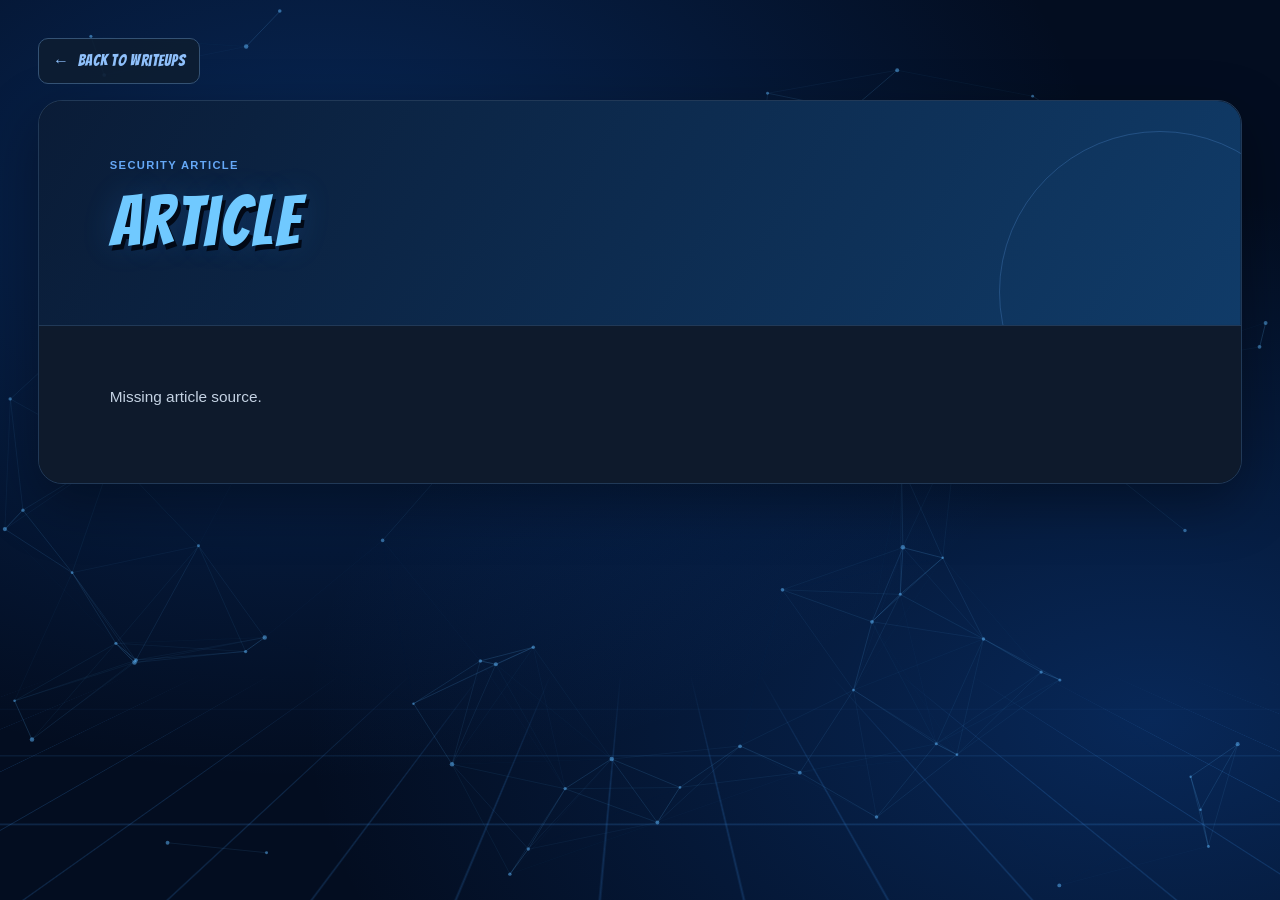
==== commit dd660607: "'a'" ====
--- a/article.html
+++ b/article.html
@@ -7,7 +7,7 @@
     <title>Article</title>
     <link rel="icon" type="image/png" href="assets/images/monogram-logo.png" />
     <link rel="preload" href="assets/fonts/Bangers-Regular.ttf" as="font" type="font/ttf" crossorigin />
-    <link rel="stylesheet" href="assets/css/styles.css?v=20260917-2" />
+    <link rel="stylesheet" href="assets/css/styles.css?v=20260929-1" />
   </head>
   <body>
     <div class="network-background" aria-hidden="true">
@@ -39,6 +39,6 @@
     </main>
 
     <script src="assets/js/network.js?v=20260917-2"></script>
-    <script src="assets/js/article.js"></script>
+    <script src="assets/js/article.js?v=20260929-1"></script>
   </body>
 </html>
--- a/assets/css/styles.css
+++ b/assets/css/styles.css
@@ -212,6 +212,39 @@
 .profile-links a:hover { border-color: var(--blue-300); color: var(--blue-950); background: var(--blue-200); }
 
 .workspace { display: grid; min-width: 0; min-height: 100svh; grid-template-rows: auto minmax(0, 1fr); }
+.workspace.intro-mode { grid-template-rows: auto minmax(0, 1fr); }
+.workspace.intro-mode .topbar { order: 1; }
+.workspace.intro-mode .panel-frame { order: 2; min-height: 100svh; }
+.workspace.intro-mode .intro-announcement { display: flex; }
+.content-panel[id], .content-panel { scroll-margin-top: 1rem; }
+
+.intro-announcement {
+  position: relative;
+  display: none;
+  min-height: 100svh;
+  flex-direction: column;
+  align-items: center;
+  justify-content: center;
+  padding: 4rem 1.5rem 3.25rem;
+  overflow: hidden;
+  color: #fff;
+  text-align: center;
+  isolation: isolate;
+  background: radial-gradient(ellipse at 50% 30%, rgba(100, 167, 247, 0.22), transparent 28rem), linear-gradient(145deg, rgba(16, 44, 86, 0.76), rgba(12, 29, 56, 0.76) 62%, rgba(8, 23, 43, 0.76));
+}
+.intro-announcement::before, .intro-announcement::after { position: absolute; inset: 0; z-index: -1; content: ""; pointer-events: none; }
+.intro-announcement::before {
+  opacity: 0.38;
+  background-image: radial-gradient(circle at 12% 20%, #64a7f7 0 2px, transparent 2.5px), radial-gradient(circle at 76% 26%, #64a7f7 0 2px, transparent 2.5px), radial-gradient(circle at 32% 77%, #64a7f7 0 2px, transparent 2.5px), linear-gradient(29deg, transparent 49.8%, rgba(100, 167, 247, 0.34) 50%, transparent 50.2%), linear-gradient(151deg, transparent 49.8%, rgba(100, 167, 247, 0.26) 50%, transparent 50.2%);
+  background-size: 290px 210px, 350px 250px, 420px 300px, 180px 130px, 240px 170px;
+}
+.intro-announcement::after { background: linear-gradient(180deg, transparent 72%, rgba(7, 19, 37, 0.72)); }
+.announcement-orbit { position: absolute; top: 20%; left: 50%; width: 8rem; aspect-ratio: 1; border: 1px solid rgba(100, 167, 247, 0.32); border-radius: 50%; box-shadow: 0 0 0 1.15rem rgba(100, 167, 247, 0.06), 0 0 65px rgba(100, 167, 247, 0.22); transform: translateX(-50%); pointer-events: none; }
+.announcement-kicker { color: #9dcafb; font-size: 0.74rem; font-weight: 850; letter-spacing: 0.19em; text-transform: uppercase; }
+.intro-announcement h1 { margin: 1rem 0 0.85rem; color: #72c4ff; font-family: "Bangers", Impact, sans-serif; font-size: clamp(4.25rem, 11vw, 9rem); font-weight: 400; letter-spacing: 0.035em; line-height: 0.95; text-shadow: 0 5px 0 #102b54, 0 16px 42px rgba(59, 139, 240, 0.28); }
+.intro-announcement p { max-width: 46rem; margin: 0; color: #d0deef; font-size: clamp(1rem, 2vw, 1.3rem); }
+.announcement-tags { display: flex; flex-wrap: wrap; justify-content: center; gap: 0.5rem; margin-top: 1.6rem; }
+.announcement-tags span { border: 1px solid rgba(157, 202, 251, 0.38); border-radius: 999px; padding: 0.34rem 0.8rem; color: #d5ebff; background: rgba(100, 167, 247, 0.1); font-size: 0.72rem; font-weight: 750; }
 
 .topbar {
   position: sticky;
@@ -291,8 +324,8 @@
 .panel-frame {
   position: relative;
   min-width: 0;
-  min-height: 0;
-  overflow: hidden;
+  min-height: calc(100svh - 5.25rem);
+  overflow: visible;
   background: transparent;
 }
 
@@ -701,6 +734,8 @@
 }
 
 @media (max-width: 760px) {
+  .intro-announcement { min-height: 100svh; padding: 3.5rem 1.15rem 2.5rem; }
+  .announcement-orbit { top: 12%; width: 5rem; }
   .panel-frame { background-attachment: scroll; }
   .topbar { position: relative; grid-template-columns: auto minmax(0, 1fr); padding: 0.8rem 1rem 0; }
   .function-nav { grid-column: 1 / -1; width: calc(100% + 2rem); margin-left: -1rem; border-width: 1px 0 0; border-radius: 0; padding: 0.45rem 0.7rem; overflow-x: auto; background: rgba(248, 251, 255, 0.92); }
